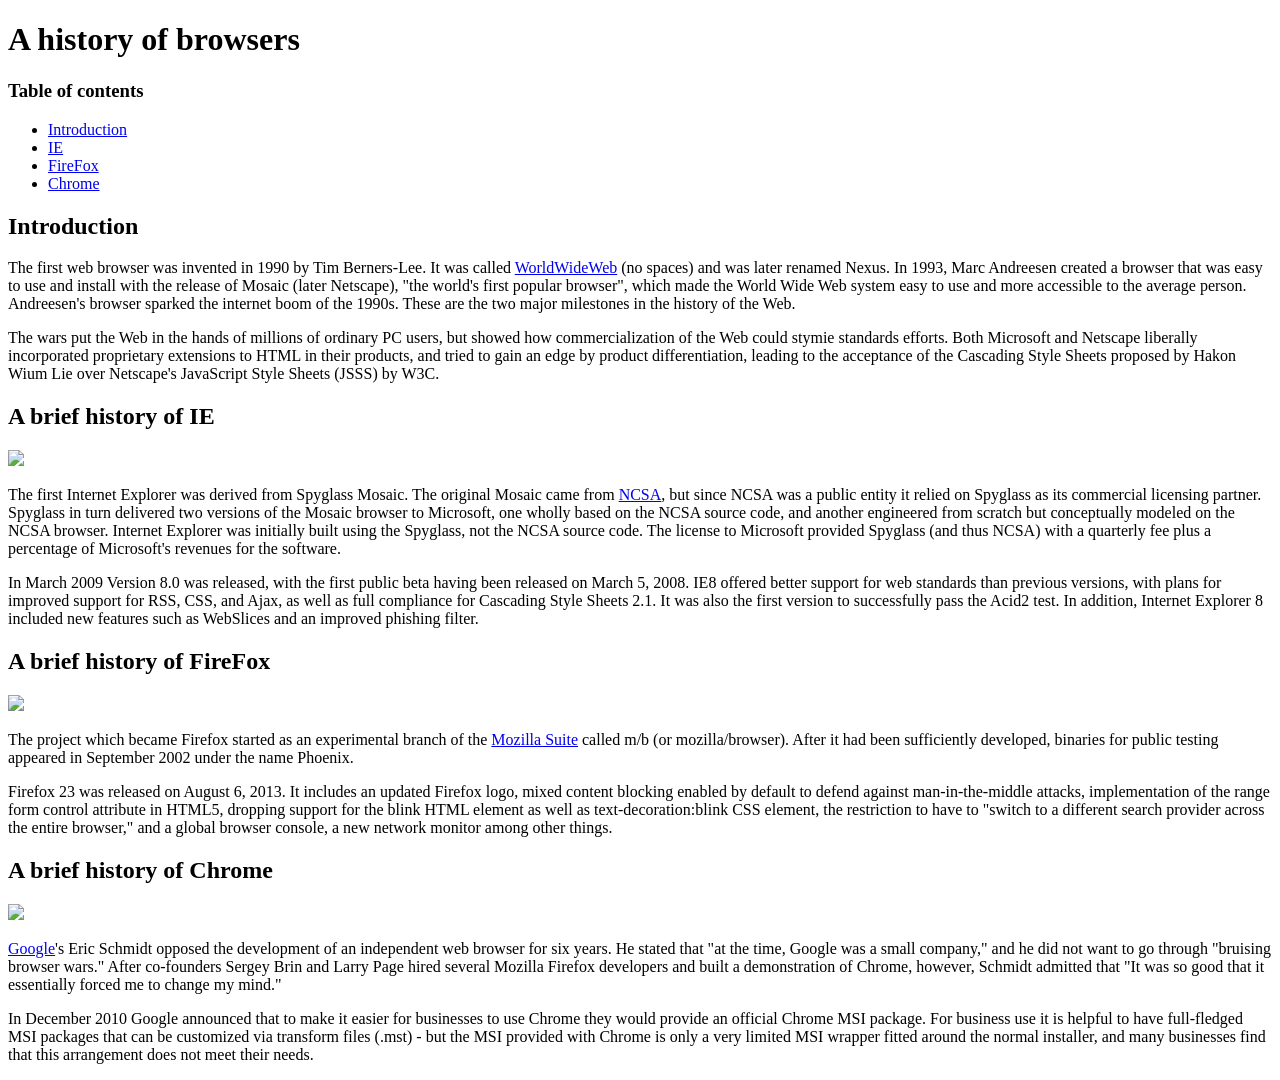
==== index.html @ 6b6168e4 "Final commit: Finished in 19 min" ====
<!DOCTYPE html>
<html lang="en">
<head>
  <meta charset="UTF-8">
  <title>A history of browsers</title>
</head>
<body>
<h1>A history of browsers</h1>
<h3>Table of contents</h3>
<ul>
  <li>
    <a href="#introduction">Introduction</a>
  </li>
  <li>
    <a href="#ie">IE</a>
  </li>
  <li>
    <a href="#firefox">FireFox</a>
  </li>
  <li>
    <a href="#chrome">Chrome</a>
  </li>
</ul>
<h2 id="introduction">Introduction</h2>
<p>
  The first web browser was invented in 1990 by Tim Berners-Lee. It was called <a href="https://www.w3.org/People/Berners-Lee/WorldWideWeb.html">WorldWideWeb</a> (no spaces) and was later renamed Nexus. In 1993, Marc Andreesen created a browser that was easy to use and install with the release of Mosaic (later Netscape), "the world's first popular browser", which made the World Wide Web system easy to use and more accessible to the average person. Andreesen's browser sparked the internet boom of the 1990s. These are the two major milestones in the history of the Web.
</p>
<p>
  The wars put the Web in the hands of millions of ordinary PC users, but showed how commercialization of the Web could stymie standards efforts. Both Microsoft and Netscape liberally incorporated proprietary extensions to HTML in their products, and tried to gain an edge by product differentiation, leading to the acceptance of the Cascading Style Sheets proposed by Hakon Wium Lie over Netscape's JavaScript Style Sheets (JSSS) by W3C.
</p>

<h2 id="ie">A brief history of IE</h2>
<img width="100px" src="https://upload.wikimedia.org/wikipedia/commons/1/18/Internet_Explorer_10%2B11_logo.svg">
<p>
  The first Internet Explorer was derived from Spyglass Mosaic. The original Mosaic came from <a href="https://www.ncsa.illinois.edu/">NCSA</a>, but since NCSA was a public entity it relied on Spyglass as its commercial licensing partner. Spyglass in turn delivered two versions of the Mosaic browser to Microsoft, one wholly based on the NCSA source code, and another engineered from scratch but conceptually modeled on the NCSA browser. Internet Explorer was initially built using the Spyglass, not the NCSA source code. The license to Microsoft provided Spyglass (and thus NCSA) with a quarterly fee plus a percentage of Microsoft's revenues for the software.
</p>
<p>
  In March 2009 Version 8.0 was released, with the first public beta having been released on March 5, 2008. IE8 offered better support for web standards than previous versions, with plans for improved support for RSS, CSS, and Ajax, as well as full compliance for Cascading Style Sheets 2.1. It was also the first version to successfully pass the Acid2 test. In addition, Internet Explorer 8 included new features such as WebSlices and an improved phishing filter.
</p>

<h2 id="firefox">A brief history of FireFox</h2>
<img width="100px" src="http://upload.wikimedia.org/wikipedia/commons/f/ff/Mozilla_Firefox_logo_2013.png">
<p>
  The project which became Firefox started as an experimental branch of the <a href="https://www-archive.mozilla.org/products/mozilla1.x/">Mozilla Suite</a> called m/b (or mozilla/browser). After it had been sufficiently developed, binaries for public testing appeared in September 2002 under the name Phoenix.
</p>
<p>
  Firefox 23 was released on August 6, 2013. It includes an updated Firefox logo, mixed content blocking enabled by default to defend against man-in-the-middle attacks, implementation of the range form control attribute in HTML5, dropping support for the blink HTML element as well as text-decoration:blink CSS element, the restriction to have to "switch to a different search provider across the entire browser," and a global browser console, a new network monitor among other things.
</p>
<h2 id="chrome">A brief history of Chrome</h2>
<img width="100px" src="https://upload.wikimedia.org/wikipedia/commons/e/e1/Google_Chrome_icon_%28February_2022%29.svg">
<p>
  <a href="https://www.google.com/">Google</a>'s Eric Schmidt opposed the development of an independent web browser for six years. He stated that "at the time, Google was a small company," and he did not want to go through "bruising browser wars." After co-founders Sergey Brin and Larry Page hired several Mozilla Firefox developers and built a demonstration of Chrome, however, Schmidt admitted that "It was so good that it essentially forced me to change my mind."
</p>
<p>
  In December 2010 Google announced that to make it easier for businesses to use Chrome they would provide an official Chrome MSI package. For business use it is helpful to have full-fledged MSI packages that can be customized via transform files (.mst) - but the MSI provided with Chrome is only a very limited MSI wrapper fitted around the normal installer, and many businesses find that this arrangement does not meet their needs.
</p>
</body>
</html>
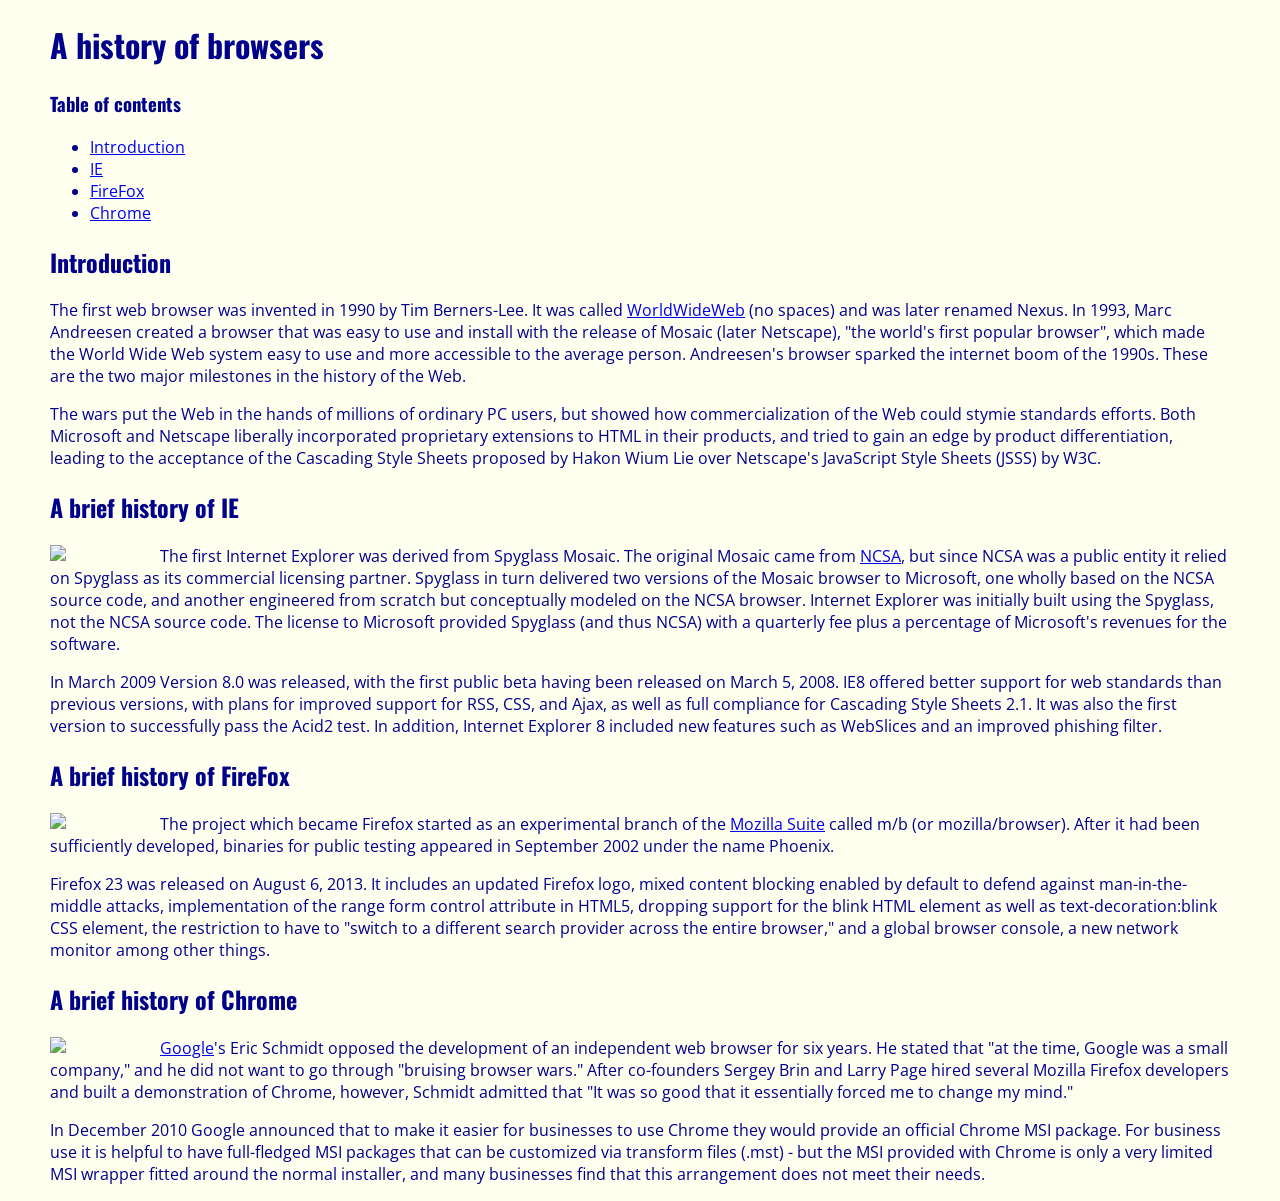
==== commit 736520d1: "Final commit: Finished in 15 min" ====
--- a/index.html
+++ b/index.html
@@ -3,6 +3,9 @@
 <head>
   <meta charset="UTF-8">
   <title>A history of browsers</title>
+  <link rel="stylesheet " href="style.css"/>
+  <link rel="stylesheet" type="text/css"
+        href="https://fonts.googleapis.com/css?family=Oswald|Open+Sans">
 </head>
 <body>
 <h1>A history of browsers</h1>
--- a/style.css
+++ b/style.css
@@ -0,0 +1,15 @@
+body {
+  font-family: 'Open Sans', "Times New Roman";
+  color: darkblue;
+  margin: 10px 50px 10px 50px;
+  background: ivory;
+}
+
+h1, h2, h3 {
+  font-family: 'Oswald', "Times New Roman";
+}
+
+img{
+  float: left;
+  margin-right: 10px;
+}
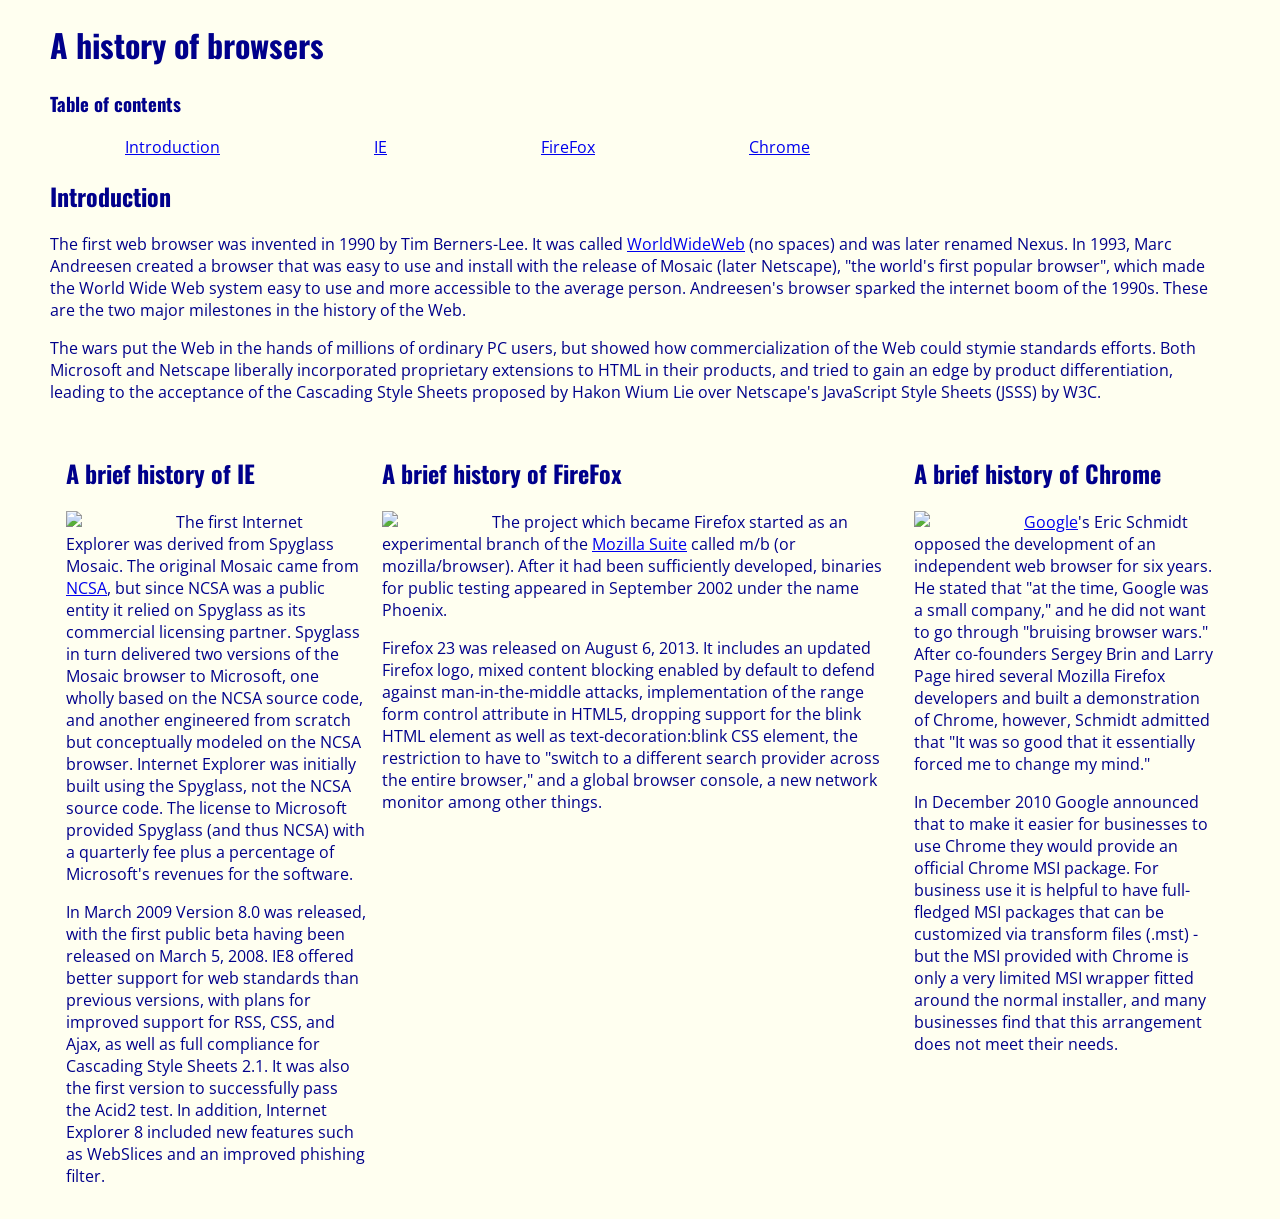
==== commit 3a0f6c21: "Final commit: Finished in 15 min" ====
--- a/index.html
+++ b/index.html
@@ -10,6 +10,7 @@
 <body>
 <h1>A history of browsers</h1>
 <h3>Table of contents</h3>
+<div id="contents">
 <ul>
   <li>
     <a href="#introduction">Introduction</a>
@@ -24,6 +25,9 @@
     <a href="#chrome">Chrome</a>
   </li>
 </ul>
+</div>
+
+
 <h2 id="introduction">Introduction</h2>
 <p>
   The first web browser was invented in 1990 by Tim Berners-Lee. It was called <a href="https://www.w3.org/People/Berners-Lee/WorldWideWeb.html">WorldWideWeb</a> (no spaces) and was later renamed Nexus. In 1993, Marc Andreesen created a browser that was easy to use and install with the release of Mosaic (later Netscape), "the world's first popular browser", which made the World Wide Web system easy to use and more accessible to the average person. Andreesen's browser sparked the internet boom of the 1990s. These are the two major milestones in the history of the Web.
@@ -32,6 +36,9 @@
   The wars put the Web in the hands of millions of ordinary PC users, but showed how commercialization of the Web could stymie standards efforts. Both Microsoft and Netscape liberally incorporated proprietary extensions to HTML in their products, and tried to gain an edge by product differentiation, leading to the acceptance of the Cascading Style Sheets proposed by Hakon Wium Lie over Netscape's JavaScript Style Sheets (JSSS) by W3C.
 </p>
 
+
+
+<div class="left">
 <h2 id="ie">A brief history of IE</h2>
 <img width="100px" src="https://upload.wikimedia.org/wikipedia/commons/1/18/Internet_Explorer_10%2B11_logo.svg">
 <p>
@@ -40,15 +47,9 @@
 <p>
   In March 2009 Version 8.0 was released, with the first public beta having been released on March 5, 2008. IE8 offered better support for web standards than previous versions, with plans for improved support for RSS, CSS, and Ajax, as well as full compliance for Cascading Style Sheets 2.1. It was also the first version to successfully pass the Acid2 test. In addition, Internet Explorer 8 included new features such as WebSlices and an improved phishing filter.
 </p>
+</div>
 
-<h2 id="firefox">A brief history of FireFox</h2>
-<img width="100px" src="http://upload.wikimedia.org/wikipedia/commons/f/ff/Mozilla_Firefox_logo_2013.png">
-<p>
-  The project which became Firefox started as an experimental branch of the <a href="https://www-archive.mozilla.org/products/mozilla1.x/">Mozilla Suite</a> called m/b (or mozilla/browser). After it had been sufficiently developed, binaries for public testing appeared in September 2002 under the name Phoenix.
-</p>
-<p>
-  Firefox 23 was released on August 6, 2013. It includes an updated Firefox logo, mixed content blocking enabled by default to defend against man-in-the-middle attacks, implementation of the range form control attribute in HTML5, dropping support for the blink HTML element as well as text-decoration:blink CSS element, the restriction to have to "switch to a different search provider across the entire browser," and a global browser console, a new network monitor among other things.
-</p>
+<div class="right">
 <h2 id="chrome">A brief history of Chrome</h2>
 <img width="100px" src="https://upload.wikimedia.org/wikipedia/commons/e/e1/Google_Chrome_icon_%28February_2022%29.svg">
 <p>
@@ -57,5 +58,19 @@
 <p>
   In December 2010 Google announced that to make it easier for businesses to use Chrome they would provide an official Chrome MSI package. For business use it is helpful to have full-fledged MSI packages that can be customized via transform files (.mst) - but the MSI provided with Chrome is only a very limited MSI wrapper fitted around the normal installer, and many businesses find that this arrangement does not meet their needs.
 </p>
+</div>
+
+<div class="center">
+  <h2 id="firefox">A brief history of FireFox</h2>
+  <img width="100px" src="http://upload.wikimedia.org/wikipedia/commons/f/ff/Mozilla_Firefox_logo_2013.png">
+  <p>
+    The project which became Firefox started as an experimental branch of the <a href="https://www-archive.mozilla.org/products/mozilla1.x/">Mozilla Suite</a> called m/b (or mozilla/browser). After it had been sufficiently developed, binaries for public testing appeared in September 2002 under the name Phoenix.
+  </p>
+  <p>
+    Firefox 23 was released on August 6, 2013. It includes an updated Firefox logo, mixed content blocking enabled by default to defend against man-in-the-middle attacks, implementation of the range form control attribute in HTML5, dropping support for the blink HTML element as well as text-decoration:blink CSS element, the restriction to have to "switch to a different search provider across the entire browser," and a global browser console, a new network monitor among other things.
+  </p>
+</div>
+
+
 </body>
 </html>
--- a/style.css
+++ b/style.css
@@ -12,4 +12,37 @@
 img{
   float: left;
   margin-right: 10px;
-}+}
+
+.left {
+  float: left;
+  width: 300px;
+  padding: 1em;
+}
+
+.right {
+  float: right;
+  width: 300px;
+  padding: 1em;
+}
+
+.center {
+  margin-right: 300px;
+  margin-left: 300px;
+  padding: 1em;
+}
+
+#contents ul{
+  list-style-type: none;
+  margin: 0;
+  padding: 0;
+}
+
+#contents li{
+  display: inline;
+}
+
+#contents a{
+  margin-left: 75px;
+  margin-right: 75px;
+}
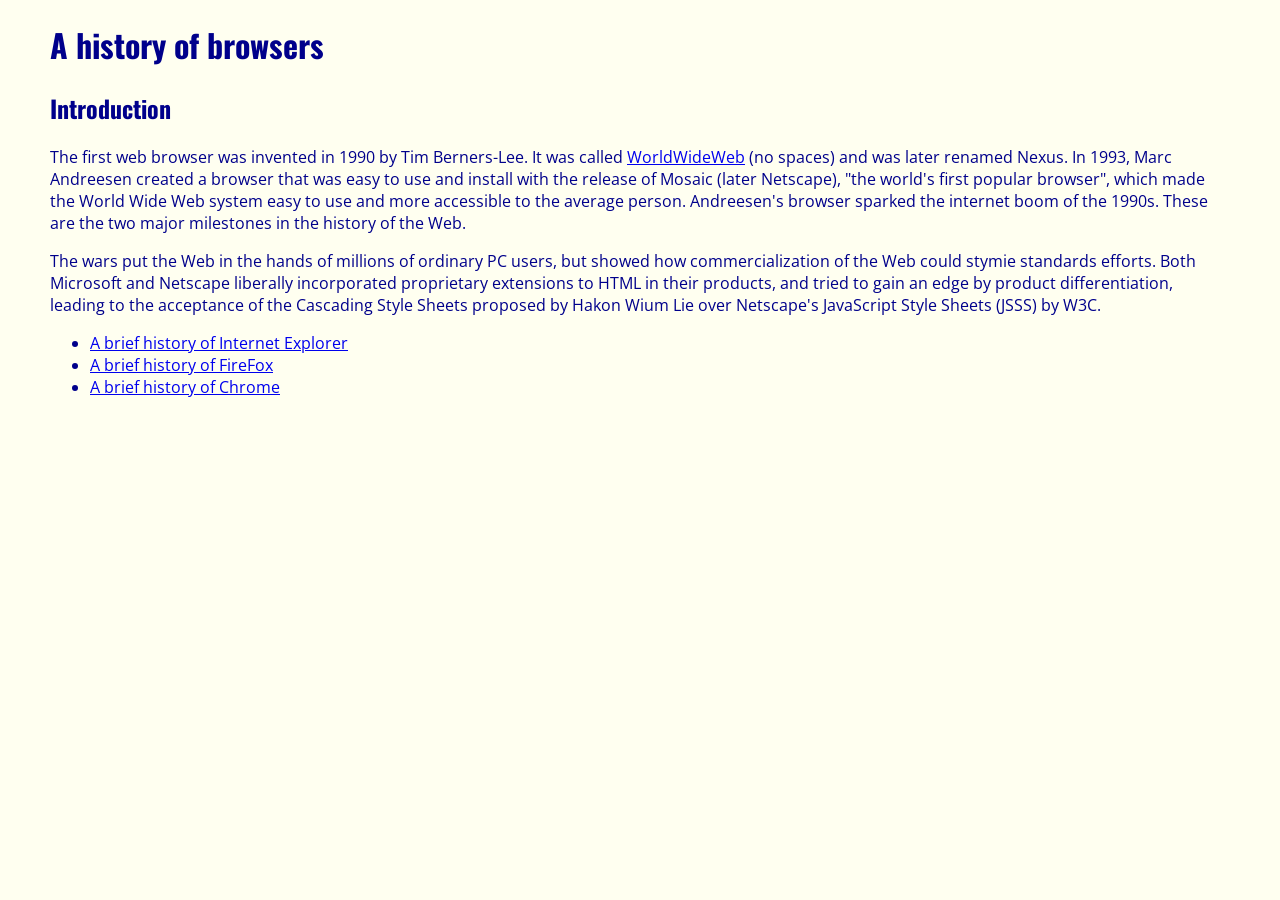
==== commit e716cb43: "Final commit WOD" ====
--- a/index.html
+++ b/index.html
@@ -9,23 +9,7 @@
 </head>
 <body>
 <h1>A history of browsers</h1>
-<h3>Table of contents</h3>
-<div id="contents">
-<ul>
-  <li>
-    <a href="#introduction">Introduction</a>
-  </li>
-  <li>
-    <a href="#ie">IE</a>
-  </li>
-  <li>
-    <a href="#firefox">FireFox</a>
-  </li>
-  <li>
-    <a href="#chrome">Chrome</a>
-  </li>
-</ul>
-</div>
+
 
 
 <h2 id="introduction">Introduction</h2>
@@ -37,39 +21,25 @@
 </p>
 
 
+  <ul>
+    <li>
+      <a href="ie.html">A brief history of Internet Explorer</a>
+    </li>
+    <li>
+      <a href="firefox.html">A brief history of FireFox</a>
+    </li>
+    <li>
+      <a href="chrome.html">A brief history of Chrome</a>
+    </li>
+  </ul>
 
-<div class="left">
-<h2 id="ie">A brief history of IE</h2>
-<img width="100px" src="https://upload.wikimedia.org/wikipedia/commons/1/18/Internet_Explorer_10%2B11_logo.svg">
-<p>
-  The first Internet Explorer was derived from Spyglass Mosaic. The original Mosaic came from <a href="https://www.ncsa.illinois.edu/">NCSA</a>, but since NCSA was a public entity it relied on Spyglass as its commercial licensing partner. Spyglass in turn delivered two versions of the Mosaic browser to Microsoft, one wholly based on the NCSA source code, and another engineered from scratch but conceptually modeled on the NCSA browser. Internet Explorer was initially built using the Spyglass, not the NCSA source code. The license to Microsoft provided Spyglass (and thus NCSA) with a quarterly fee plus a percentage of Microsoft's revenues for the software.
-</p>
-<p>
-  In March 2009 Version 8.0 was released, with the first public beta having been released on March 5, 2008. IE8 offered better support for web standards than previous versions, with plans for improved support for RSS, CSS, and Ajax, as well as full compliance for Cascading Style Sheets 2.1. It was also the first version to successfully pass the Acid2 test. In addition, Internet Explorer 8 included new features such as WebSlices and an improved phishing filter.
-</p>
-</div>
 
-<div class="right">
-<h2 id="chrome">A brief history of Chrome</h2>
-<img width="100px" src="https://upload.wikimedia.org/wikipedia/commons/e/e1/Google_Chrome_icon_%28February_2022%29.svg">
-<p>
-  <a href="https://www.google.com/">Google</a>'s Eric Schmidt opposed the development of an independent web browser for six years. He stated that "at the time, Google was a small company," and he did not want to go through "bruising browser wars." After co-founders Sergey Brin and Larry Page hired several Mozilla Firefox developers and built a demonstration of Chrome, however, Schmidt admitted that "It was so good that it essentially forced me to change my mind."
-</p>
-<p>
-  In December 2010 Google announced that to make it easier for businesses to use Chrome they would provide an official Chrome MSI package. For business use it is helpful to have full-fledged MSI packages that can be customized via transform files (.mst) - but the MSI provided with Chrome is only a very limited MSI wrapper fitted around the normal installer, and many businesses find that this arrangement does not meet their needs.
-</p>
-</div>
 
-<div class="center">
-  <h2 id="firefox">A brief history of FireFox</h2>
-  <img width="100px" src="http://upload.wikimedia.org/wikipedia/commons/f/ff/Mozilla_Firefox_logo_2013.png">
-  <p>
-    The project which became Firefox started as an experimental branch of the <a href="https://www-archive.mozilla.org/products/mozilla1.x/">Mozilla Suite</a> called m/b (or mozilla/browser). After it had been sufficiently developed, binaries for public testing appeared in September 2002 under the name Phoenix.
-  </p>
-  <p>
-    Firefox 23 was released on August 6, 2013. It includes an updated Firefox logo, mixed content blocking enabled by default to defend against man-in-the-middle attacks, implementation of the range form control attribute in HTML5, dropping support for the blink HTML element as well as text-decoration:blink CSS element, the restriction to have to "switch to a different search provider across the entire browser," and a global browser console, a new network monitor among other things.
-  </p>
-</div>
+
+
+
+
+
 
 
 </body>
--- a/style.css
+++ b/style.css
@@ -14,35 +14,6 @@
   margin-right: 10px;
 }
 
-.left {
-  float: left;
-  width: 300px;
-  padding: 1em;
-}
 
-.right {
-  float: right;
-  width: 300px;
-  padding: 1em;
-}
 
-.center {
-  margin-right: 300px;
-  margin-left: 300px;
-  padding: 1em;
-}
 
-#contents ul{
-  list-style-type: none;
-  margin: 0;
-  padding: 0;
-}
-
-#contents li{
-  display: inline;
-}
-
-#contents a{
-  margin-left: 75px;
-  margin-right: 75px;
-}
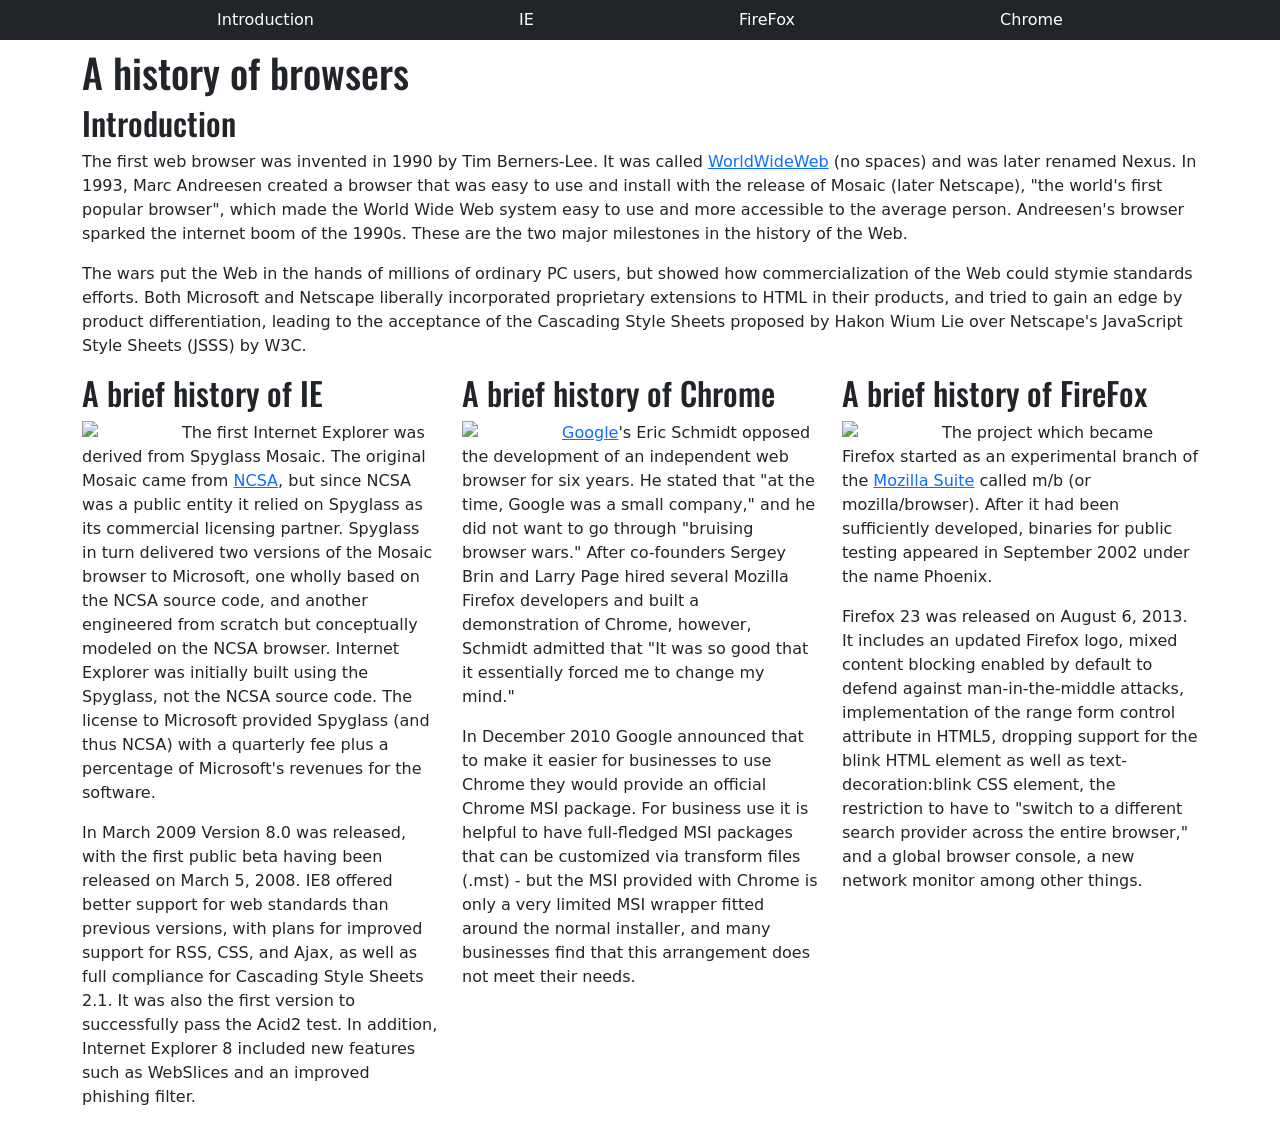
==== commit 64587f8a: "Finished in 19 min" ====
--- a/index.html
+++ b/index.html
@@ -6,41 +6,83 @@
   <link rel="stylesheet " href="style.css"/>
   <link rel="stylesheet" type="text/css"
         href="https://fonts.googleapis.com/css?family=Oswald|Open+Sans">
+  <meta name="viewport" content="width=device-width, initial-scale=1">
+  <link href="https://cdn.jsdelivr.net/npm/bootstrap@5.2.0/dist/css/bootstrap.min.css" rel="stylesheet">
+  <script src="https://cdn.jsdelivr.net/npm/bootstrap@5.2.0/dist/js/bootstrap.bundle.min.js"></script>
+  Here’s what index.html will look like:
 </head>
+
 <body>
-<h1>A history of browsers</h1>
 
+<div id="navbar" class="navbar navbar-expand-sm navbar-dark fixed-top bg-dark">
+  <div class="container-fluid d-flex justify-content-evenly">
+    <a class="nav-link" href="#introduction">Introduction</a>
+    <a class="nav-link" href="#ie">IE</a>
+    <a class="nav-link" href="#firefox">FireFox</a>
+    <a class="nav-link" href="#chrome">Chrome</a>
+  </div>
+</div>
 
+<div class="container">
+  <h1 class="pt-4">A history of browsers</h1>
+  <h2 id="introduction">Introduction</h2>
+  <p>
+    The first web browser was invented in 1990 by Tim Berners-Lee. It was called <a href="https://www.w3.org/People/Berners-Lee/WorldWideWeb.html">WorldWideWeb</a> (no spaces) and was later renamed Nexus. In 1993, Marc Andreesen created a browser
+    that was easy to use and install with the release of Mosaic (later Netscape), "the world's first popular browser", which made the World Wide Web system easy to use and more accessible to the average person. Andreesen's browser sparked the
+    internet boom of the 1990s. These are the two major milestones in the history of the Web.
+  </p>
+  <p>
+    The wars put the Web in the hands of millions of ordinary PC users, but showed how commercialization of the Web could stymie standards efforts. Both Microsoft and Netscape liberally incorporated proprietary extensions to HTML in their products,
+    and tried to gain an edge by product differentiation, leading to the acceptance of the Cascading Style Sheets proposed by Hakon Wium Lie over Netscape's JavaScript Style Sheets (JSSS) by W3C.
+  </p>
 
-<h2 id="introduction">Introduction</h2>
-<p>
-  The first web browser was invented in 1990 by Tim Berners-Lee. It was called <a href="https://www.w3.org/People/Berners-Lee/WorldWideWeb.html">WorldWideWeb</a> (no spaces) and was later renamed Nexus. In 1993, Marc Andreesen created a browser that was easy to use and install with the release of Mosaic (later Netscape), "the world's first popular browser", which made the World Wide Web system easy to use and more accessible to the average person. Andreesen's browser sparked the internet boom of the 1990s. These are the two major milestones in the history of the Web.
-</p>
-<p>
-  The wars put the Web in the hands of millions of ordinary PC users, but showed how commercialization of the Web could stymie standards efforts. Both Microsoft and Netscape liberally incorporated proprietary extensions to HTML in their products, and tried to gain an edge by product differentiation, leading to the acceptance of the Cascading Style Sheets proposed by Hakon Wium Lie over Netscape's JavaScript Style Sheets (JSSS) by W3C.
-</p>
+  <div class="row">
+    <div class="col">
+      <h2 id="ie">A brief history of IE</h2>
+      <img class="float-start" width="100px" src="https://upload.wikimedia.org/wikipedia/commons/1/18/Internet_Explorer_10%2B11_logo.svg">
+      <p>
+        The first Internet Explorer was derived from Spyglass Mosaic. The original Mosaic came from <a href="https://www.ncsa.illinois.edu/">NCSA</a>, but since NCSA was a public entity it relied on Spyglass as its commercial licensing partner.
+        Spyglass in turn delivered two versions of the Mosaic browser to Microsoft, one wholly based on the NCSA source code, and another engineered from scratch but conceptually modeled on the NCSA browser. Internet Explorer was initially built
+        using
+        the Spyglass, not the NCSA source code. The license to Microsoft provided Spyglass (and thus NCSA) with a quarterly fee plus a percentage of Microsoft's revenues for the software.
+      </p>
+      <p>
+        In March 2009 Version 8.0 was released, with the first public beta having been released on March 5, 2008. IE8 offered better support for web standards than previous versions, with plans for improved support for RSS, CSS, and Ajax, as well as
+        full compliance for Cascading Style Sheets 2.1. It was also the first version to successfully pass the Acid2 test. In addition, Internet Explorer 8 included new features such as WebSlices and an improved phishing filter.
+      </p>
+    </div>
 
+    <div class="col">
+      <h2 id="chrome">A brief history of Chrome</h2>
+      <img class="float-start" width="100px" src="https://upload.wikimedia.org/wikipedia/commons/e/e1/Google_Chrome_icon_%28February_2022%29.svg">
+      <p>
+        <a href="https://www.google.com/">Google</a>'s Eric Schmidt opposed the development of an independent web browser for six years. He stated that "at the time, Google was a small company," and he did not want to go through "bruising browser
+        wars." After co-founders Sergey Brin and Larry Page hired several Mozilla Firefox developers and built a demonstration of Chrome, however, Schmidt admitted that "It was so good that it essentially forced me to change my mind."
+      </p>
+      <p>
+        In December 2010 Google announced that to make it easier for businesses to use Chrome they would provide an official Chrome MSI package. For business use it is helpful to have full-fledged MSI packages that can be customized via transform
+        files
+        (.mst) - but the MSI provided with Chrome is only a very limited MSI wrapper fitted around the normal installer, and many businesses find that this arrangement does not meet their needs.
+      </p>
+    </div>
 
-  <ul>
-    <li>
-      <a href="ie.html">A brief history of Internet Explorer</a>
-    </li>
-    <li>
-      <a href="firefox.html">A brief history of FireFox</a>
-    </li>
-    <li>
-      <a href="chrome.html">A brief history of Chrome</a>
-    </li>
-  </ul>
+    <div class="col">
+      <h2 id="firefox">A brief history of FireFox</h2>
+      <img class="float-start" width="100px" src="http://upload.wikimedia.org/wikipedia/commons/f/ff/Mozilla_Firefox_logo_2013.png">
+      <p>
+        The project which became Firefox started as an experimental branch of the <a href="https://www-archive.mozilla.org/products/mozilla1.x/">Mozilla Suite</a> called m/b (or mozilla/browser). After it had been sufficiently developed, binaries for
+        public testing appeared in September 2002 under the name Phoenix.
+      </p>
+      <p>
+        Firefox 23 was released on August 6, 2013. It includes an updated Firefox logo, mixed content blocking enabled by default to defend against man-in-the-middle attacks, implementation of the range form control attribute in HTML5, dropping
+        support
+        for the blink HTML element as well as text-decoration:blink CSS element, the restriction to have to "switch to a different search provider across the entire browser," and a global browser console, a new network monitor among other things.
+      </p>
+    </div>
 
+  </div>
 
-
-
-
-
-
-
-
+</div>
 
 </body>
 </html>
--- a/style.css
+++ b/style.css
@@ -1,17 +1,15 @@
+a.nav-link{
+  color: white;
+}
+
 body {
   font-family: 'Open Sans', "Times New Roman";
   color: darkblue;
-  margin: 10px 50px 10px 50px;
-  background: ivory;
 }
 
-h1, h2, h3 {
+h1, h2{
+  color: darkblue;
   font-family: 'Oswald', "Times New Roman";
-}
-
-img{
-  float: left;
-  margin-right: 10px;
 }
 
 
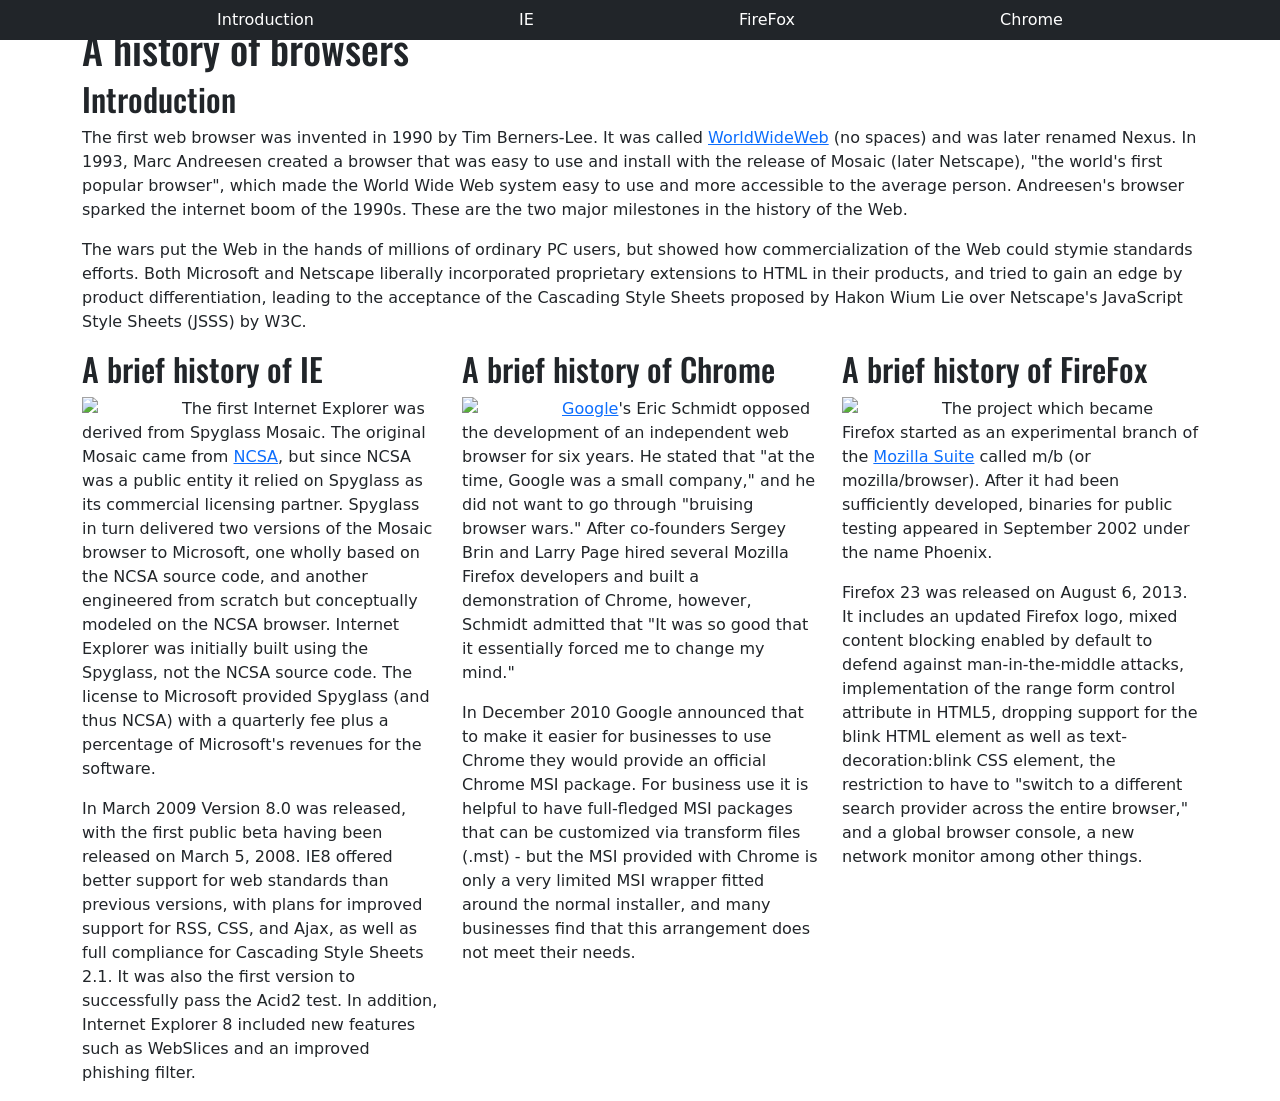
==== commit 2b68f273: "Update index.html" ====
--- a/index.html
+++ b/index.html
@@ -9,7 +9,6 @@
   <meta name="viewport" content="width=device-width, initial-scale=1">
   <link href="https://cdn.jsdelivr.net/npm/bootstrap@5.2.0/dist/css/bootstrap.min.css" rel="stylesheet">
   <script src="https://cdn.jsdelivr.net/npm/bootstrap@5.2.0/dist/js/bootstrap.bundle.min.js"></script>
-  Here’s what index.html will look like:
 </head>
 
 <body>
